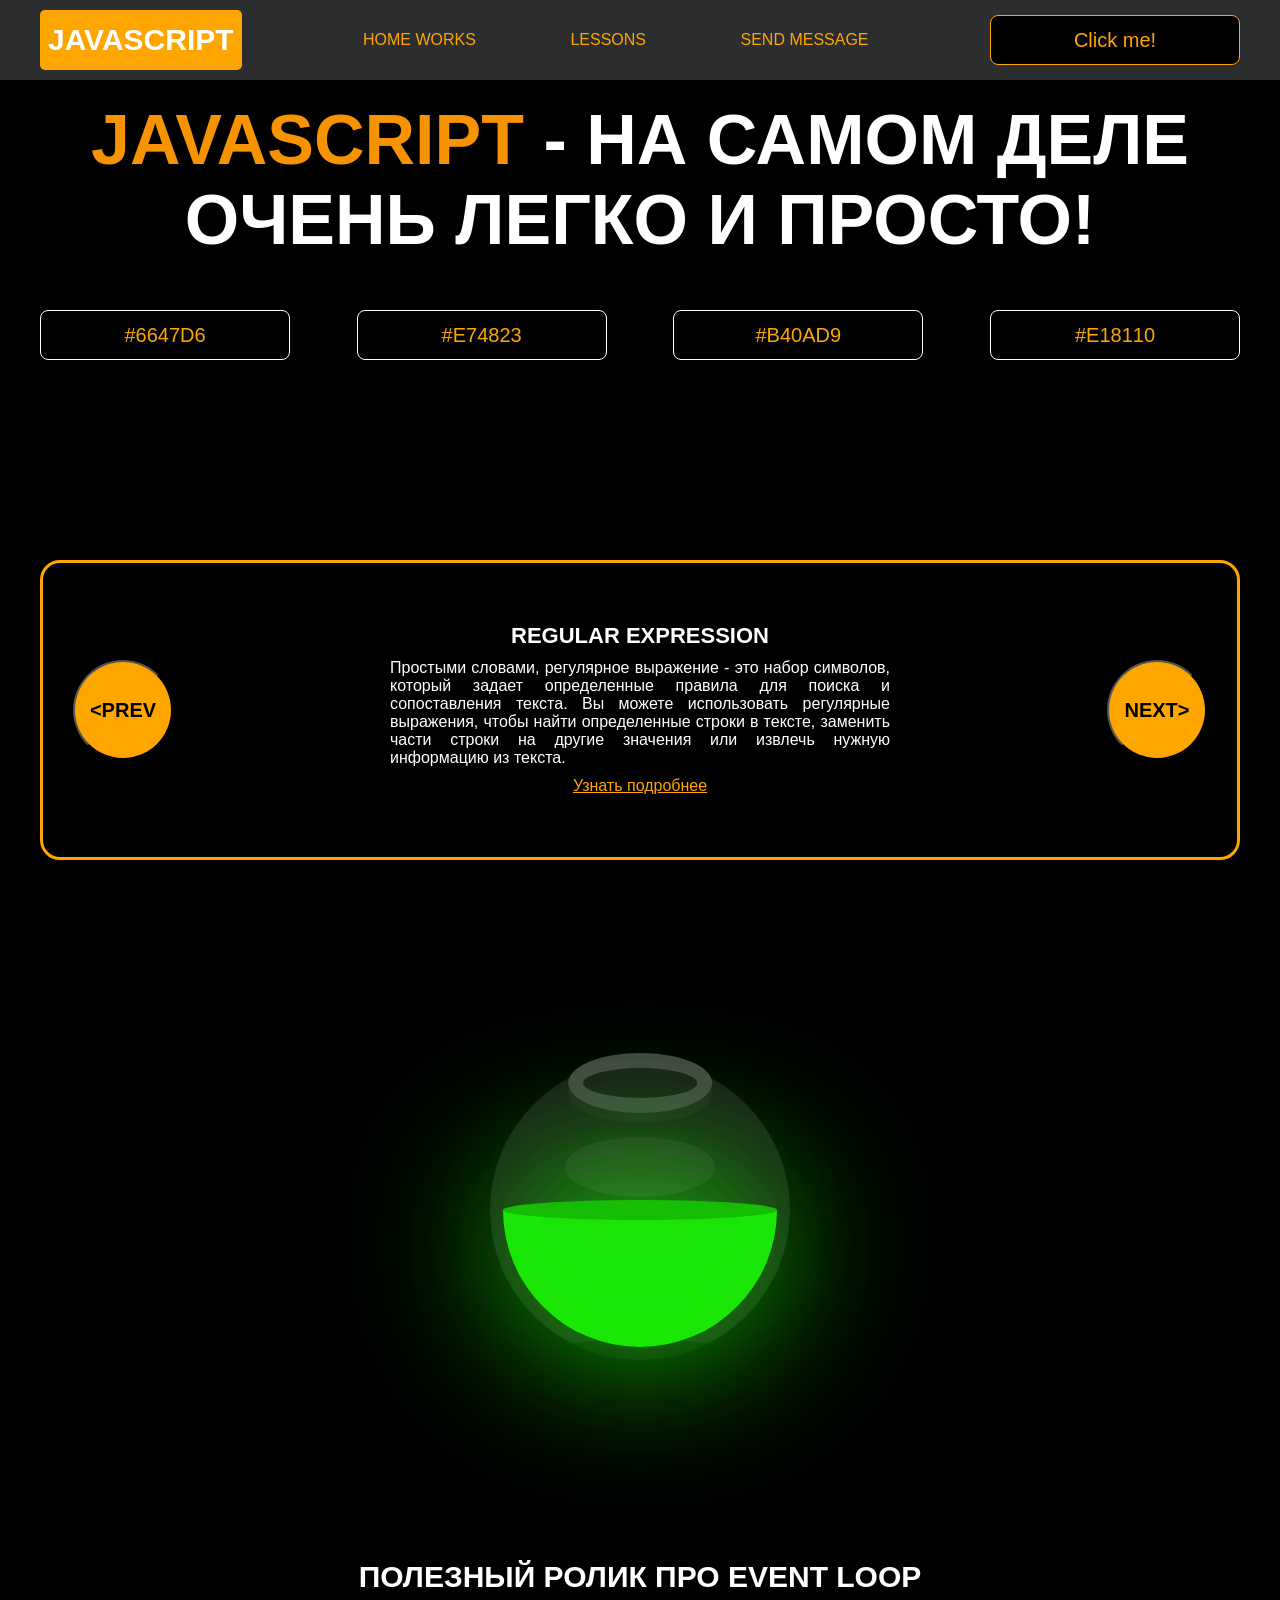
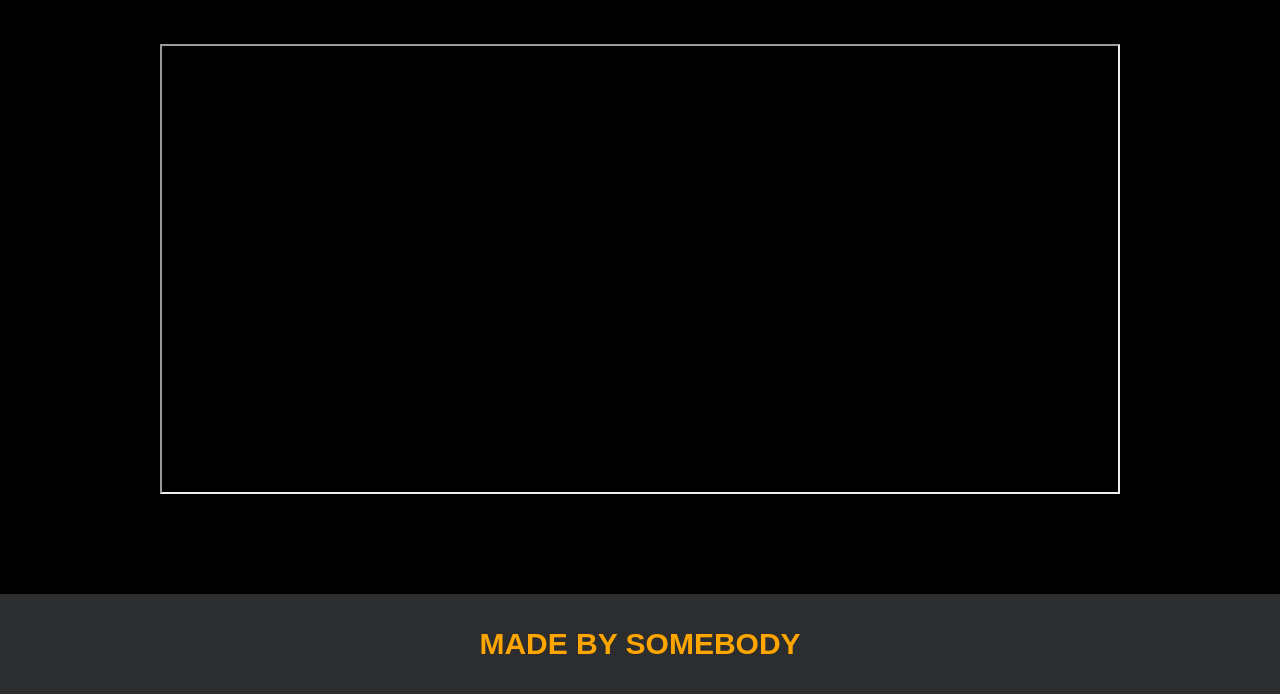
==== index.html @ e66538b8 "first commit" ====
<!DOCTYPE html>
<html lang="en">
<head>
    <meta charset="UTF-8">
    <title>Java Script</title>
    <link rel="stylesheet" href="css/style.css">
    <link rel="stylesheet" href="css/core.css">
</head>
<body>

<div class="wrapper">
    <div class="header">
        <div class="container">
            <div class="inner_header">
                <a href="index.html">
                    <div class="logotype">
                        <h2>JavaScript</h2>
                    </div>
                </a>
                <ul class="menu">
                    <li class="menu_link">
                        <a href="pages/home_works.html">Home Works</a>
                    </li>
                    <li class="menu_link">
                        <a href="pages/lessons.html">Lessons</a>
                    </li>
                    <li class="menu_link">
                        <a href="https://t.me/baked_toastt" target="_blank">Send message</a>
                    </li>
                </ul>
                <button class="btn" id="btn-get">Click me!</button>
            </div>
        </div>
    </div>

    <div class="main_block">
        <div class="container">
            <div class="inner_main">
                <h1><strong id="js-color">JavaScript</strong> - на самом деле очень легко и просто!</h1>
                <div class="colors-buttons">
                    <button class="btn btn-color"></button>
                    <button class="btn btn-color"></button>
                    <button class="btn btn-color"></button>
                    <button class="btn btn-color"></button>
                </div>
            </div>
        </div>
    </div>

    <div class="slider_block">
        <div class="container">
            <div class="inner_slider">
                <div class="slider">
                    <button class="btn-slide" id="prev">&lt;prev</button>
                    <div class="slide active_slide">
                        <div class="slide_card">
                            <h3>regular expression</h3>
                            <p>Простыми словами, регулярное выражение - это набор символов, который задает определенные правила для поиска и сопоставления текста. Вы можете использовать регулярные выражения, чтобы найти определенные строки в тексте, заменить части строки на другие значения или извлечь нужную информацию из текста.</p>
                            <a href="https://developer.mozilla.org/ru/docs/Web/JavaScript/Guide/Regular_expressions" target="_blank">Узнать подробнее</a>
                        </div>
                    </div>
                    <div class="slide">
                        <div class="slide_card">
                            <h3>recursion</h3>
                            <p>Простыми словами, рекурсия - это, когда функция делает повторяющиеся вызовы самой себя для решения задачи, пока не достигнет определенного условия выхода из рекурсии.</p>
                            <a href="https://learn.javascript.ru/recursion" target="_blank">Узнать подробнее</a>
                        </div>
                    </div>
                    <div class="slide">
                        <div class="slide_card">
                            <h3>json</h3>
                            <p>Простыми словами, JSON - это способ представления данных в виде текста, чтобы они могли быть легко поняты и использованы различными программами. Он использует простые правила для описания объектов и массивов, а также для представления простых типов данных, таких как строки, числа, логические значения и т.д.</p>
                            <a href="https://developer.mozilla.org/ru/docs/Learn/JavaScript/Objects/JSON" target="_blank">Узнать подробнее</a>
                        </div>
                    </div>
                    <div class="slide">
                        <div class="slide_card">
                            <h3>event loop</h3>
                            <p>Простыми словами, event loop похож на дежурного, который непрерывно проверяет, произошло ли какое-либо событие, и реагирует на него, когда оно происходит. Он имеет список задач, которые нужно выполнить, и он перебирает этот список событий одно за другим, обрабатывая каждое событие, когда оно наступает.</p>
                            <a href="https://highload.today/kak-ustroen-event-loop-v-javascript-parallelnaya-model-i-tsikl-sobytij/" target="_blank">Узнать подробнее</a>
                        </div>
                    </div>
                    <button class="btn-slide" id="next">next&gt;</button>
                </div>
            </div>
        </div>
    </div>

    <div class="bottle">
        <div class="container">
            <div class="bottle_inner">
                <a href="pages/monster.html">
                    <div class="bowl">
                        <div class="shadow"></div>
                        <div class="liquid"></div>

                    </div>
                </a>
            </div>
        </div>
    </div>

    <div class="block_video">
        <div class="container">
            <h3>Полезный ролик про Event Loop</h3>
            <div class="inner_block_video">
                <iframe width="80%" height="450" src="https://www.youtube.com/embed/zDlg64fsQow" title="YouTube video player" allow="autoplay; clipboard-write; encrypted-media; gyroscope; picture-in-picture; web-share" allowfullscreen></iframe>
            </div>
        </div>
    </div>

    <div class="footer">
        <div class="container">
            <a href="https://www.instagram.com/baked_toastt/" target="_blank">
                <div class="inner_footer">
                    <h2>Made by Somebody</h2>
                </div>
            </a>
        </div>
    </div>
</div>

<div class="modal">
    <div class="modal_dialog">
        <div class="modal_content">
            <form action="#">
                <div class="modal_close">&#10006;</div>
                <div class="modal_title">Мы свяжемся с вами как можно быстрее!</div>
                <label>
                    <input
                        required
                        placeholder="Ваше имя"
                        name="name"
                        type="text"
                        class="modal_input"
                    >
                </label>
                <label>
                    <input
                        required
                        placeholder="Ваш номер телефона"
                        name="phone"
                        type="text"
                        class="modal_input"
                    >
                </label>
                <button class="btn btn_dark btn_min">Перезвонить мне</button>
            </form>
        </div>
    </div>
</div>

</body>
<script src="js/main.js"></script>
<script src="js/modal.js"></script>
</html>
---- css/style.css ----
/* HEADER */

.header {
    height: 80px;
    background: #2c2d2f;
    display: flex;
    align-items: center;
    width: 100%;
    position: fixed;
    top: 0;
    z-index: 2;
}

.inner_header {
    height: 100%;
    display: flex;
    align-items: center;
    justify-content: space-between;
}

/* LOGOTYPE */

.logotype {
    display: flex;
    align-items: center;
    justify-content: center;
    font-size: 22px;
    height: 60px;
    width: fit-content;
    background: var(--orange);
    padding: 8px;
    color: white;
    border-radius: 5px;
    cursor: pointer;
}

/* HEADER MENU */

.menu {
    display: flex;
    justify-content: space-around;
    width: 600px;
}

.menu_link a {
    color: var(--orange);
    text-transform: uppercase;
}

.menu_link a:hover {
    text-decoration: underline;
}

/* MAIN BLOCK */

.main_block {
    padding: 100px 0;
    background: black;
}

/* BUTTONS COLOR PICKER */

.colors-buttons {
    display: flex;
    justify-content: space-between;
    margin-top: 50px;
}

.btn-color {
    border-radius: 20px;
    border-color: white !important;
}

/* FOOTER */

.footer {
    background: #2c2d2f;
    width: 100%;
}

.inner_footer {
    display: flex;
    align-items: center;
    justify-content: center;
    height: 100px;
}

.footer h2 {
    text-transform: uppercase;
    color: var(--orange);
    font-weight: 600;
}


/* SLIDER BLOCK */

.slider_block {
    padding: 100px 0;
    background: black;
}

.slider {
    position: relative;
    width: 100%;
    height: 300px;
    overflow: hidden;
    border: 3px solid var(--orange);
    border-radius: 20px;
    display: flex;
    align-items: center;
    justify-content: space-between;
    padding: 0 30px;
}

.slide {
    position: absolute;
    top: 60px;
    left: 0;
    width: 100%;
    height: 100%;
    display: none;
    transition: opacity 0.5s ease-in-out;
}

.slide_card {
    color: white;
    margin: 0 auto;
    width: 500px;
    text-align: center;
}

.slide_card h3 {
    color: white;
    text-transform: uppercase;
    font-size: 22px;
}

.slide_card p {
    font-size: 16px;
    text-align: justify;
    margin: 10px 0;
}

.slide_card a {
    color: var(--orange);
    text-decoration: underline;
}

.slide.active_slide {
    display: block;
}

/* VIDEO BLOCK */

.block_video {
    background: black;
    padding: 100px 0;
}

.inner_block_video {
    display: flex;
    justify-content: center;
    margin-top: 50px;
}

/* MODAL */

.modal {
    position: fixed;
    height: 100%;
    width: 100%;
    top: 0;
    left: 0;
    z-index: 2;
    background: rgba(0, 0, 0, 0.5);
    backdrop-filter: blur(10px);
    display: none;
}

.modal_dialog {
    max-width: 500px;
    margin: 200px auto;
}

.modal_content {
    position: relative;
    width: 100%;
    padding: 40px;
    background-color: black;
    border: 2px solid var(--orange);
    border-radius: 4px;
    max-height: 80vh;
    overflow-y: auto;
}

.modal_content form {
    display: flex;
    flex-direction: column;
    align-items: center;
}

.modal_close {
    position: absolute;
    top: 8px;
    right: 14px;
    font-size: 30px;
    color: red;
    opacity: 0.5;
    font-weight: 700;
    border: none;
    background-color: transparent;
    cursor: pointer;
}

.modal_title {
    text-align: center;
    font-size: 22px;
    text-transform: uppercase;
    color: white;
}

.modal_content label, .btn_min {
    width: 100% !important;
    margin-top: 10px;
}

.modal_content input {
    width: 100%;
}

/*-------BOTTLE-------*/

.bottle {
    background: black;
    padding: 100px 0;
}

.bottle_inner {
    display: flex;
    justify-content: center;
    align-items: center;
}

.bowl {
    position: relative;
    width: 300px;
    height: 300px;
    background: rgba(255, 255, 255, 0.1);
    border-radius: 50%;
    border: 8px solid transparent;
    animation: animate 5s linear infinite;
    transform-origin: bottom center;
}

@keyframes animate {
    0% {
        transform: rotate(0deg);
    }
    25% {
        transform: rotate(22deg);
    }
    50% {
        transform: rotate(0deg);
    }
    75% {
        transform: rotate(-22deg);
    }
    100% {
        filter: hue-rotate(360deg);
    }
}

.bowl::before {
    content: "";
    position: absolute;
    top: -15px;
    left: 50%;
    transform: translateX(-50%);
    width: 40%;
    height: 30px;
    border: 15px solid #444;
    border-radius: 50%;
    box-shadow: 0 10px #222;

}

.bowl::after {
    content: "";
    position: absolute;
    top: 35%;
    left: 50%;
    transform: translate(-50%, -50%);
    width: 150px;
    height: 60px;
    background: rgba(255, 255, 255, 0.05);
    transform-origin: center;
    animation: animatebowlshadow 5s linear infinite;
    border-radius: 50%;
    animation-play-state: running;

}


@keyframes animatebowlshadow {
    0% {
        left: 50%;
        width: 150px;
        height: 60px;
    }
    25% {
        left: 55%;
        width: 140px;
        height: 65px;
    }
    50% {
        left: 50%;
        width: 150px;
        height: 60px;
    }
    75% {
        left: 45%;
        width: 140px;
        height: 65px;
    }
    100% {


    }
}


.liquid {
    position: absolute;
    top: 50%;
    left: 5px;
    right: 5px;
    bottom: 5px;
    background: #1ae907;
    border-bottom-left-radius: 150px;
    border-bottom-right-radius: 150px;
    filter: drop-shadow(0 0 80px #1ae907);
    transform-origin: top center;
    animation: animateliquid 5s linear infinite;
    animation-play-state: running;
}

@keyframes animateliquid {
    0% {
        transform: rotate(0deg);
    }
    25% {
        transform: rotate(-22deg);
    }
    30% {
        transform: rotate(-23deg);
    }
    50% {
        transform: rotate(0deg);
    }
    75% {
        transform: rotate(22deg);
    }
    80% {
        transform: rotate(23deg);
    }
    100% {
        transform: rotate(0deg);
    }


}

.liquid::before {
    content: "";
    position: absolute;
    top: -10px;
    width: 100%;
    height: 20px;
    background: #15be05;
    border-radius: 50%;
    filter: drop-shadow(0 0 80px #15be05);
}

.shadow {
    position: absolute;
    top: calc(50% + 150px);
    left: 50%;
    transform: translate(-50%, -50%);
    width: 260px;
    height: 40px;
    background: rgba(0, 0, 0, 0.5);
    border-radius: 50%;
    animation: animateshadow 5s linear infinite;
    animation-play-state: running;

}

@keyframes animateshadow {
    0% {
        left: 50%;
        width: 260px;
        height: 40px;
        top: calc(50% + 150px);

    }

    25% {
        left: 55%;
        width: 265px;
        height: 30px;
        top: calc(50% + 130px);

    }
    50% {
        left: 50%;
        width: 260px;
        height: 40px;
        top: calc(50% + 150px);

    }
    75% {
        left: 45%;
        width: 265px;
        height: 30px;
        top: calc(50% + 130px);

    }
    100% {
    }
}
---- css/core.css ----
* {
    margin: 0;
    padding: 0;
    box-sizing: border-box;
}
.container {
    width: 1200px;
    margin: 0 auto;
}

body {
    font-family: "Britannic Bold", sans-serif;
    background: #c2d0d0;
}

.btn {
    width: 250px;
    height: 50px;
    font-size: 20px;
    cursor: pointer;
    border: 1px solid var(--orange);
    background: black;
    color: var(--orange);
    border-radius: 8px;
}

.btn:hover {
    background: #414349;
}

.btn:active {
    background: #56585D;
    border: 2px solid var(--orange);
}

a {
    text-decoration: none;
}

li {
    list-style: none;
}

h1 {
    text-align: center;
    font-size: 70px;
    color: white;
    margin: 0 auto;
    text-transform: uppercase;
    font-weight: 600;
}

h2 {
    text-align: center;
    font-size: 30px;
    color: white;
    margin: 0 auto;
    text-transform: uppercase;
    font-weight: 600;
}

h3 {
    text-align: center;
    font-size: 30px;
    color: white;
    margin: 0 auto;
    text-transform: uppercase;
    font-weight: 600;
}

h4 {
    font-size: 24px;
    color: white;
    text-transform: uppercase;
    font-weight: 600;
}

strong {
    color: #F79300;
}

label {
    font-size: 24px;
    color: var(--orange);
}

input {
    width: 350px;
    height: 50px;
    font-size: 20px;
    padding-left: 5px;
    color: var(--orange);
    background: black;
    border: 2px solid var(--orange);
}

.checker {
    color: white;
    font-size: 30px;
}

.btn-slide {
    display: block;
    width: 100px;
    height: 100px;
    background: var(--orange);
    color: black;
    font-size: 20px;
    text-transform: uppercase;
    border-radius: 50%;
    font-weight: 800;
    z-index: 1;
}

.btn-slide:hover {
    background: #b68733 !important;
    cursor: pointer;
    color: white;
}

:root {
    --orange: orange;
    --black: black;
}
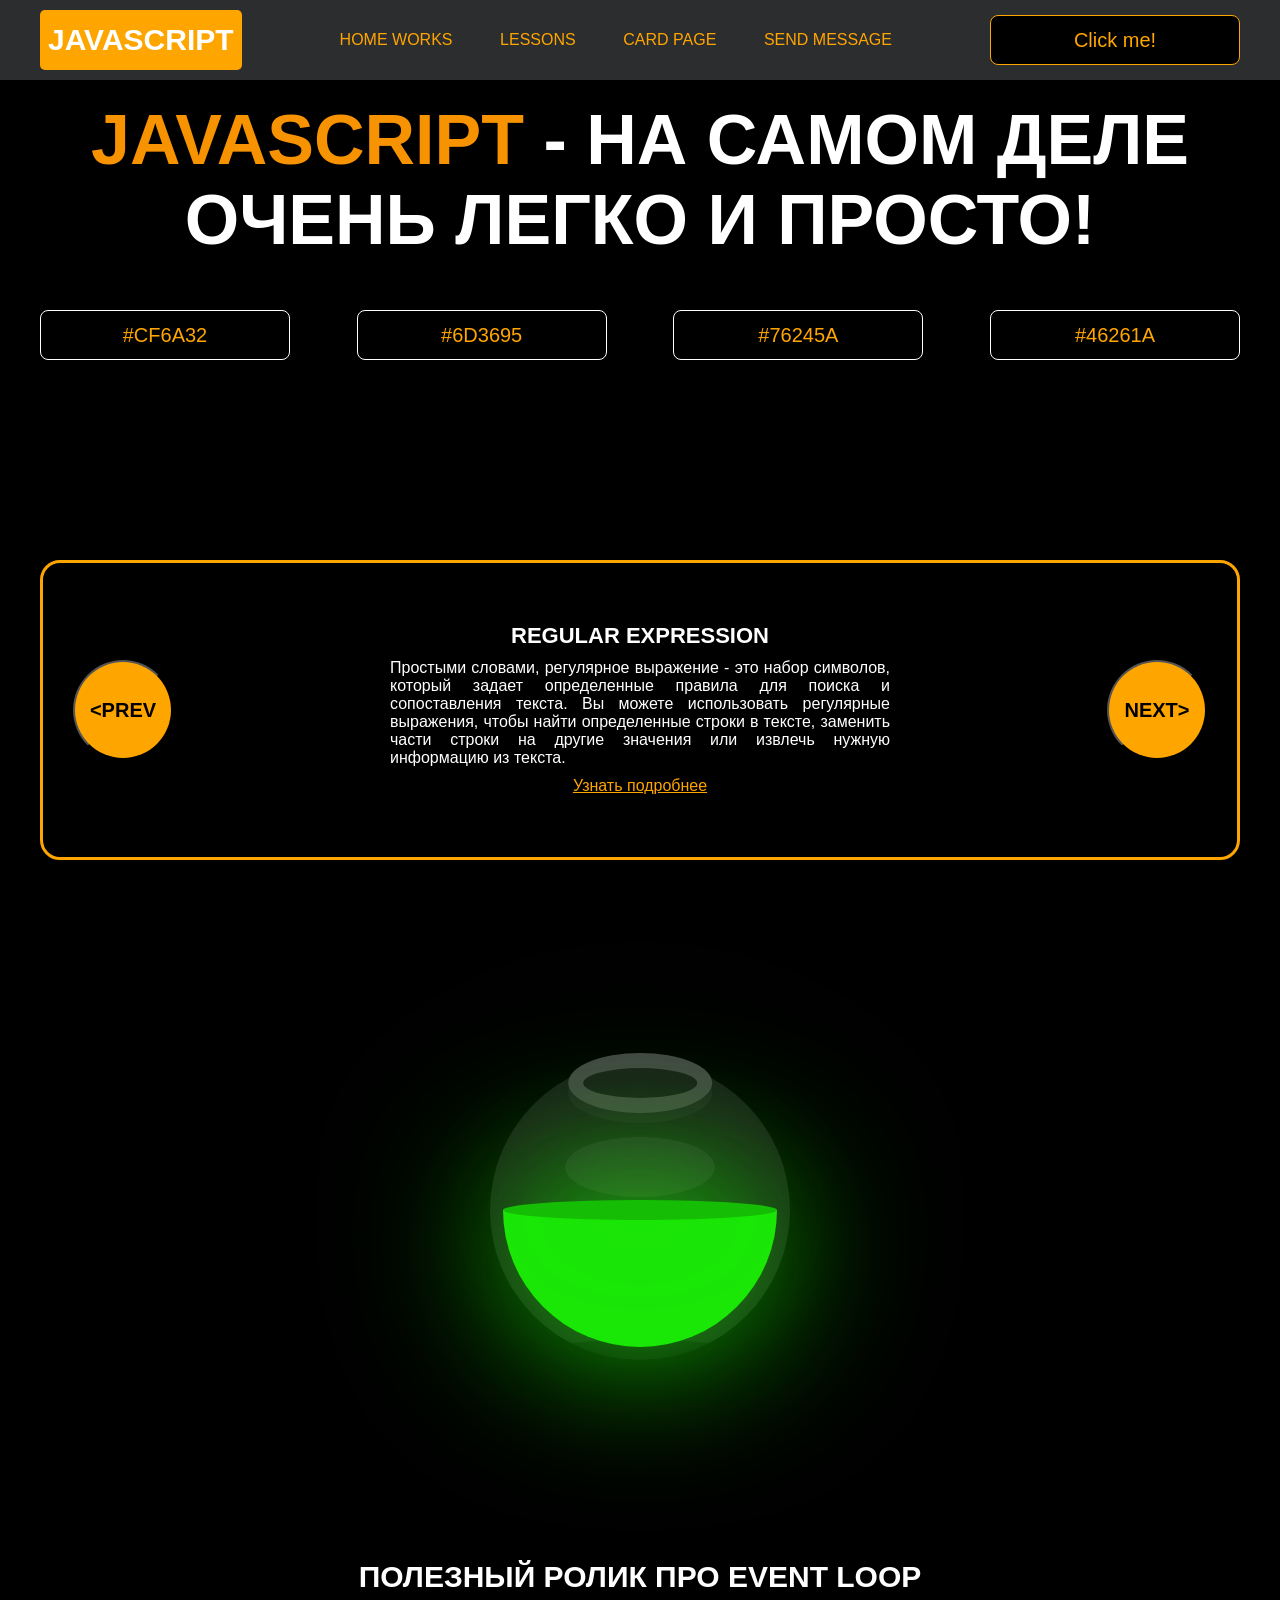
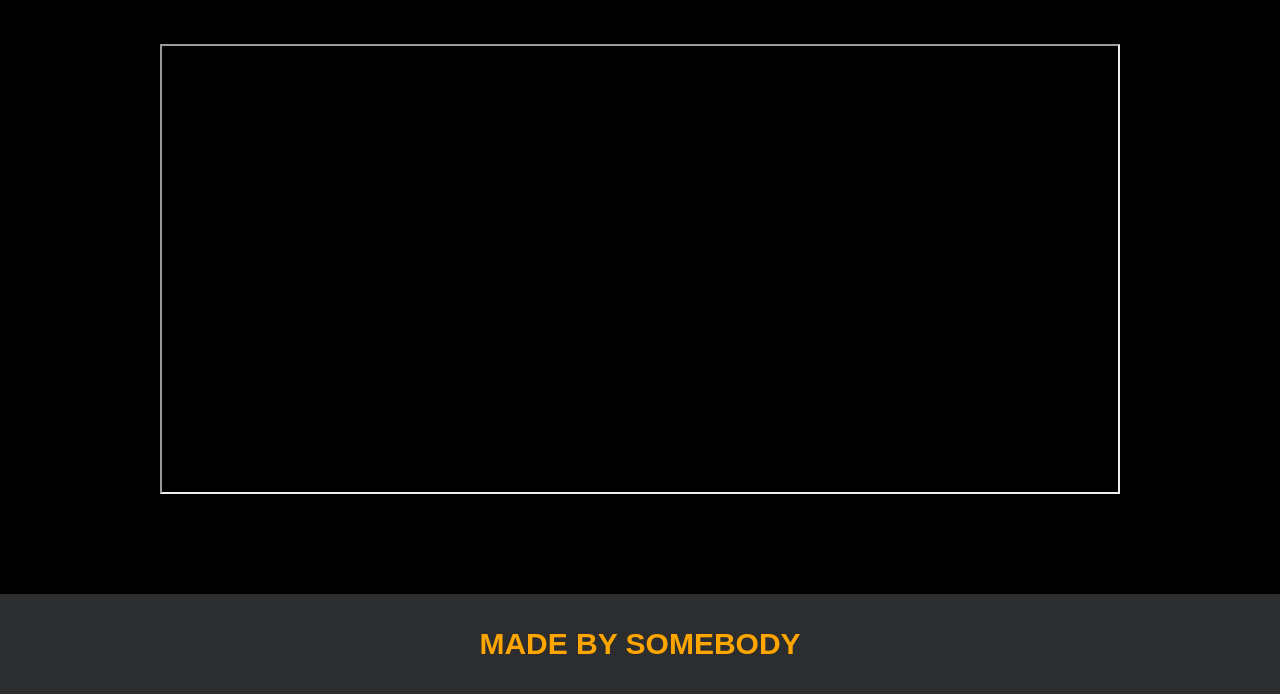
==== commit eb748814: "last" ====
--- a/index.html
+++ b/index.html
@@ -23,6 +23,9 @@
                     </li>
                     <li class="menu_link">
                         <a href="pages/lessons.html">Lessons</a>
+                    </li>
+                    <li class="menu_link">
+                        <a href="pages/cardpage.html">Card Page</a>
                     </li>
                     <li class="menu_link">
                         <a href="https://t.me/baked_toastt" target="_blank">Send message</a>
